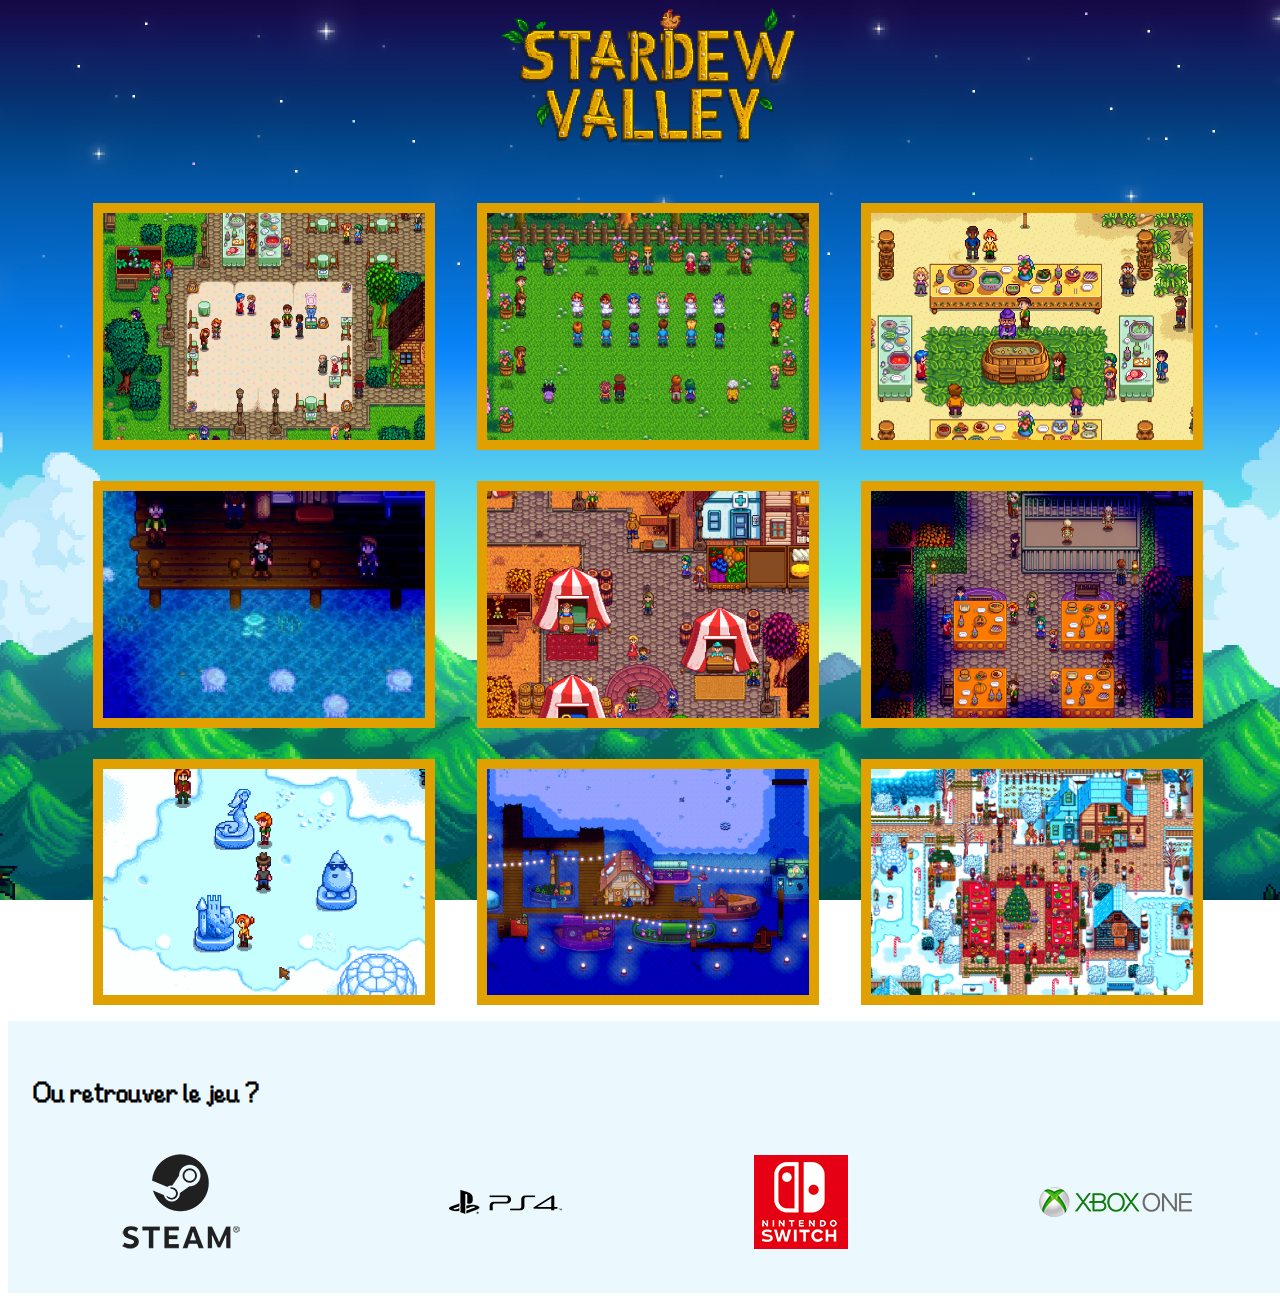
==== index.html @ 39840370 "Add files via upload" ====
<!DOCTYPE html>
<html lang="fr">
<head>
    <meta charset="UTF-8">
    <meta name="viewport" content="width=device-width, initial-scale=1.0">
    <title>Stardew Valley Festivals</title>
    <link rel="stylesheet" href="css/style.css">
    <link rel="icon" href="Image/Calendar_Flag_Anim.png">
</head>
<body>
    <header>
            <img src="Image/Main_Logo.png" alt="titre" height="150%" class="logo">
    </header>
<!--9 images-->    
    <main>
<!--1ere ligne-->   

            <div class="fond">
                <a href="fete_des_oeufs.html" class="fete_des_oeufs"></a>
            </div>
            <div class="fond">
                <a href="danse_des_fleurs.html" class="danse_des_fleurs"></a>
            </div>
            <div class="fond">
                <a href="fete_hawaienne.html" class="fete_hawaienne"></a>
            </div>
      
<!--2eme ligne-->   

            <div class="fond">
                <a href="" class="danse_des_meduses"></a>
            </div>
            <div class="fond">
                <a href="" class="grand_festival"></a>
            </div>
            <div class="fond">
                <a href="" class="fete_des_esprits"></a>
            </div>
      
<!--3eme ligne-->   

            <div class="fond">
                <a href="" class="festival_des_glaces"></a>
            </div>
            <div class="fond">
                <a href="" class="marche_nocturne"></a>
            </div>
            <div class="fond">
                <a href="" class="fete_de_letoile"></a>    
            </div>
        

    </main>
    <footer>
        <p>
            Ou retrouver le jeu ?
        </p>
        <div class="img">
            <a href="https://store.steampowered.com/app/413150/Stardew_Valley/">
                <img src="Image/logo/STEAM_logo.png" alt="STEAM_logo">
            </a>
            <a href="https://www.playstation.com/en-us/games/stardew-valley/">
                <img src="Image/logo/PS4_logo.png" alt="PS4_logo">
            </a>          
            <a href="https://www.nintendo.com/us/store/products/stardew-valley-switch/">
                <img src="Image/logo/NintendoSwitch_logo.png" alt="NintendoSwitch_logo">
            </a>
            <a href="https://www.xbox.com/en-gb/games/store/stardew-valley/c3d891z6tnqm">
                <img src="Image/logo/XBOXOne_logo.png" alt="XBOXOne_logo">
            </a>
        </div>
    </footer>
</body>
</html>
---- css/style.css ----
body{
    background: url(../Image/Vfrond.jpg) no-repeat fixed center center / cover;
    overflow-x: hidden;
    width: 100vw;
}
@font-face {
	font-family: 'stardew';
	src: url(../Police/StardewValleyRegular.ttf)
}
@font-face {
	font-family: 'pixel';
	src: url(../Police/stardew-valley.ttf)
}
header{
    display: flex;
    align-items: flex-start;
    justify-content: center;
    height: 10vh;
    margin-bottom: 10vh;
}
main{
    display: flex;
    align-items: center;
    justify-content: center;
    flex-wrap: wrap;
    height: fit-content;
    width: 100%;
}
div.fond > a{
    background-size: cover;
    background-repeat: no-repeat;
    background-position: center;
    width: 90%;
    height: 90%;
    transition: 0.3s;
    outline-color:#e0a100;
    outline-width: 10px;
    outline-style:solid;
    
}
div.fond > a:hover{
    background-size: cover;
    background-repeat: no-repeat;
    background-position: center;
    width: 95%;
    height: 95%;
    transition: 0.3s;
    outline-color:#e0a100;
    outline-style:solid;
}
footer{
    padding: 2% 0% 2% 0%;
    display: flex;
    flex-direction: column;
    background-color: rgba(215, 241, 251,50%);
}
p{
    font-family: 'pixel';
    font-size: 200%;
    font-weight: bold;
    margin-left: 2%;
    color: black;
}
.img{
    display: flex;
    justify-content: space-around;
    align-items: center;
    object-fit: fill;
}
.fond{
    height: 28vh;
    width: 28%;
    display: flex;
    align-items: center;
    justify-content: center;
    overflow: hidden;
    margin: 1%;
}

/*Images liens*/
.fete_des_oeufs{   
    background-image:url(../Image/Festivals/printemps/paques.png);
}
.danse_des_fleurs{   
    background-image:url(../Image/Festivals/printemps/Dance.jpg);
}

.fete_hawaienne{   
    background-image:url(../Image/Festivals/été/soupe.webp);
}
.danse_des_meduses{   
    background-image:url(../Image/Festivals/été/dance\ des\ meduse.webp);
}

.grand_festival{   
    background-image:url(../Image/Festivals/automne/grand\ festival.png);
}
.fete_des_esprits{   
    background-image:url(../Image/Festivals/automne/halloween.png);
}

.festival_des_glaces{   
    background-image:url(../Image/Festivals/hiver/peche.png);
}
.marche_nocturne{   
    background-image:url(../Image/Festivals/hiver/Night_Market.png);
}
.fete_de_letoile{   
    background-image:url(../Image/Festivals/hiver/Noel.jpg);
}
@media screen and (max-width: 720px){
    div.fond{
        height: 30vh;
        width: 80%;
        display: flex;
        align-items: center;
        overflow: hidden;
        padding: 10px;
        transition: 0.3s;
    }
    div.fond:hover{
        height: 30vh;
        width: 81%;
        display: flex;
        align-items: center;
        overflow: hidden;
        transition: 0.3s;
    }
}
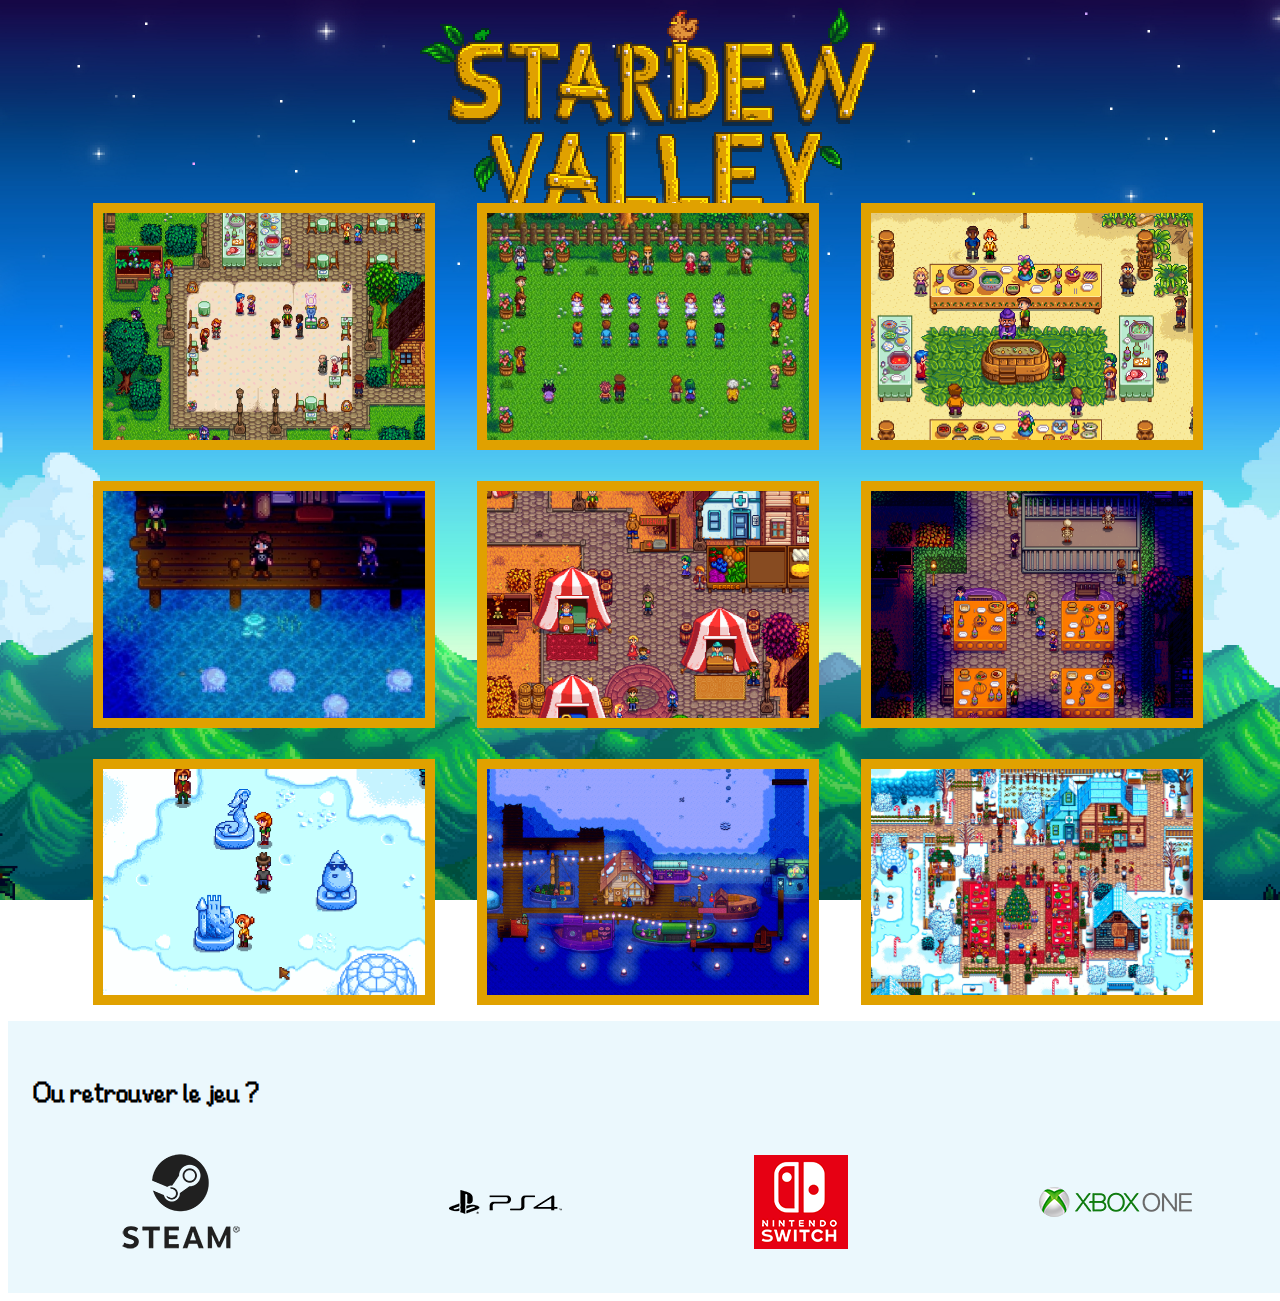
==== commit 41beb178: "validator" ====
--- a/index.html
+++ b/index.html
@@ -1,20 +1,20 @@
 <!DOCTYPE html>
 <html lang="fr">
-<head>
-    <meta charset="UTF-8">
-    <meta name="viewport" content="width=device-width, initial-scale=1.0">
-    <title>Stardew Valley Festivals</title>
-    <link rel="stylesheet" href="css/style.css">
-    <link rel="icon" href="Image/Calendar_Flag_Anim.png">
-</head>
-<body>
-    <header>
-            <img src="Image/Main_Logo.png" alt="titre" height="150%" class="logo">
-    </header>
-<!--9 images-->    
-    <main>
-<!--1ere ligne-->   
-
+    <head>
+        <meta charset="UTF-8">
+        <meta name="viewport" content="width=device-width, initial-scale=1.0">
+        <title>Stardew Valley Festivals</title>
+        <link rel="stylesheet" href="css/style.css">
+        <link rel="icon" href="Image/Calendar_Flag_Anim.png">
+    </head>
+    <body>
+        <!--Titre Image-->
+        <header>
+            <img src="Image/Main_Logo.png" alt="titre" class="logo">
+        </header>
+        <!--9 images-->    
+        <main>
+            <!--1ere ligne-->   
             <div class="fond">
                 <a href="fete_des_oeufs.html" class="fete_des_oeufs"></a>
             </div>
@@ -24,9 +24,7 @@
             <div class="fond">
                 <a href="fete_hawaienne.html" class="fete_hawaienne"></a>
             </div>
-      
-<!--2eme ligne-->   
-
+            <!--2eme ligne-->   
             <div class="fond">
                 <a href="" class="danse_des_meduses"></a>
             </div>
@@ -36,9 +34,7 @@
             <div class="fond">
                 <a href="" class="fete_des_esprits"></a>
             </div>
-      
-<!--3eme ligne-->   
-
+            <!--3eme ligne-->   
             <div class="fond">
                 <a href="" class="festival_des_glaces"></a>
             </div>
@@ -48,27 +44,25 @@
             <div class="fond">
                 <a href="" class="fete_de_letoile"></a>    
             </div>
-        
-
-    </main>
-    <footer>
-        <p>
-            Ou retrouver le jeu ?
-        </p>
-        <div class="img">
-            <a href="https://store.steampowered.com/app/413150/Stardew_Valley/">
+        </main>
+        <footer>
+            <p>
+                Ou retrouver le jeu ?
+            </p>
+            <div class="img">
+                <a href="https://store.steampowered.com/app/413150/Stardew_Valley/">
                 <img src="Image/logo/STEAM_logo.png" alt="STEAM_logo">
-            </a>
-            <a href="https://www.playstation.com/en-us/games/stardew-valley/">
+                </a>
+                <a href="https://www.playstation.com/en-us/games/stardew-valley/">
                 <img src="Image/logo/PS4_logo.png" alt="PS4_logo">
-            </a>          
-            <a href="https://www.nintendo.com/us/store/products/stardew-valley-switch/">
+                </a>          
+                <a href="https://www.nintendo.com/us/store/products/stardew-valley-switch/">
                 <img src="Image/logo/NintendoSwitch_logo.png" alt="NintendoSwitch_logo">
-            </a>
-            <a href="https://www.xbox.com/en-gb/games/store/stardew-valley/c3d891z6tnqm">
+                </a>
+                <a href="https://www.xbox.com/en-gb/games/store/stardew-valley/c3d891z6tnqm">
                 <img src="Image/logo/XBOXOne_logo.png" alt="XBOXOne_logo">
-            </a>
-        </div>
-    </footer>
-</body>
+                </a>
+            </div>
+        </footer>
+    </body>
 </html>